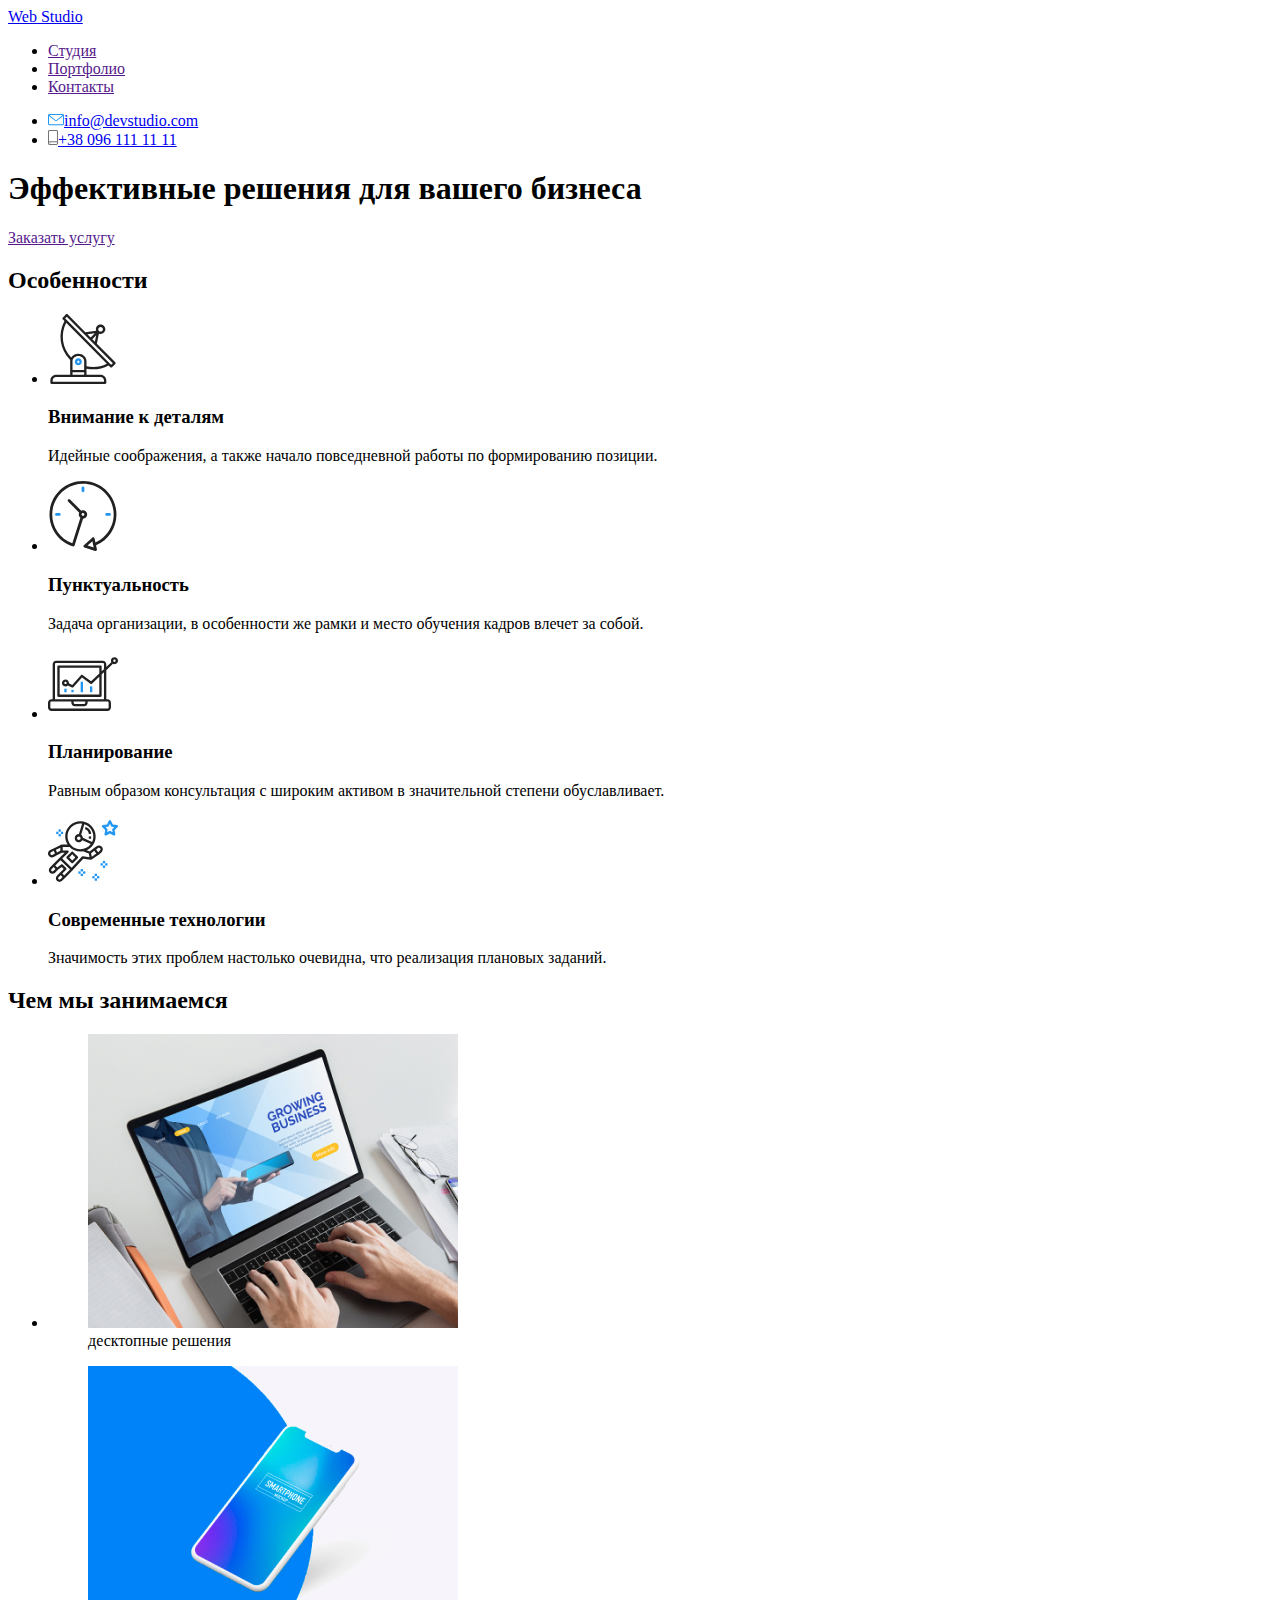
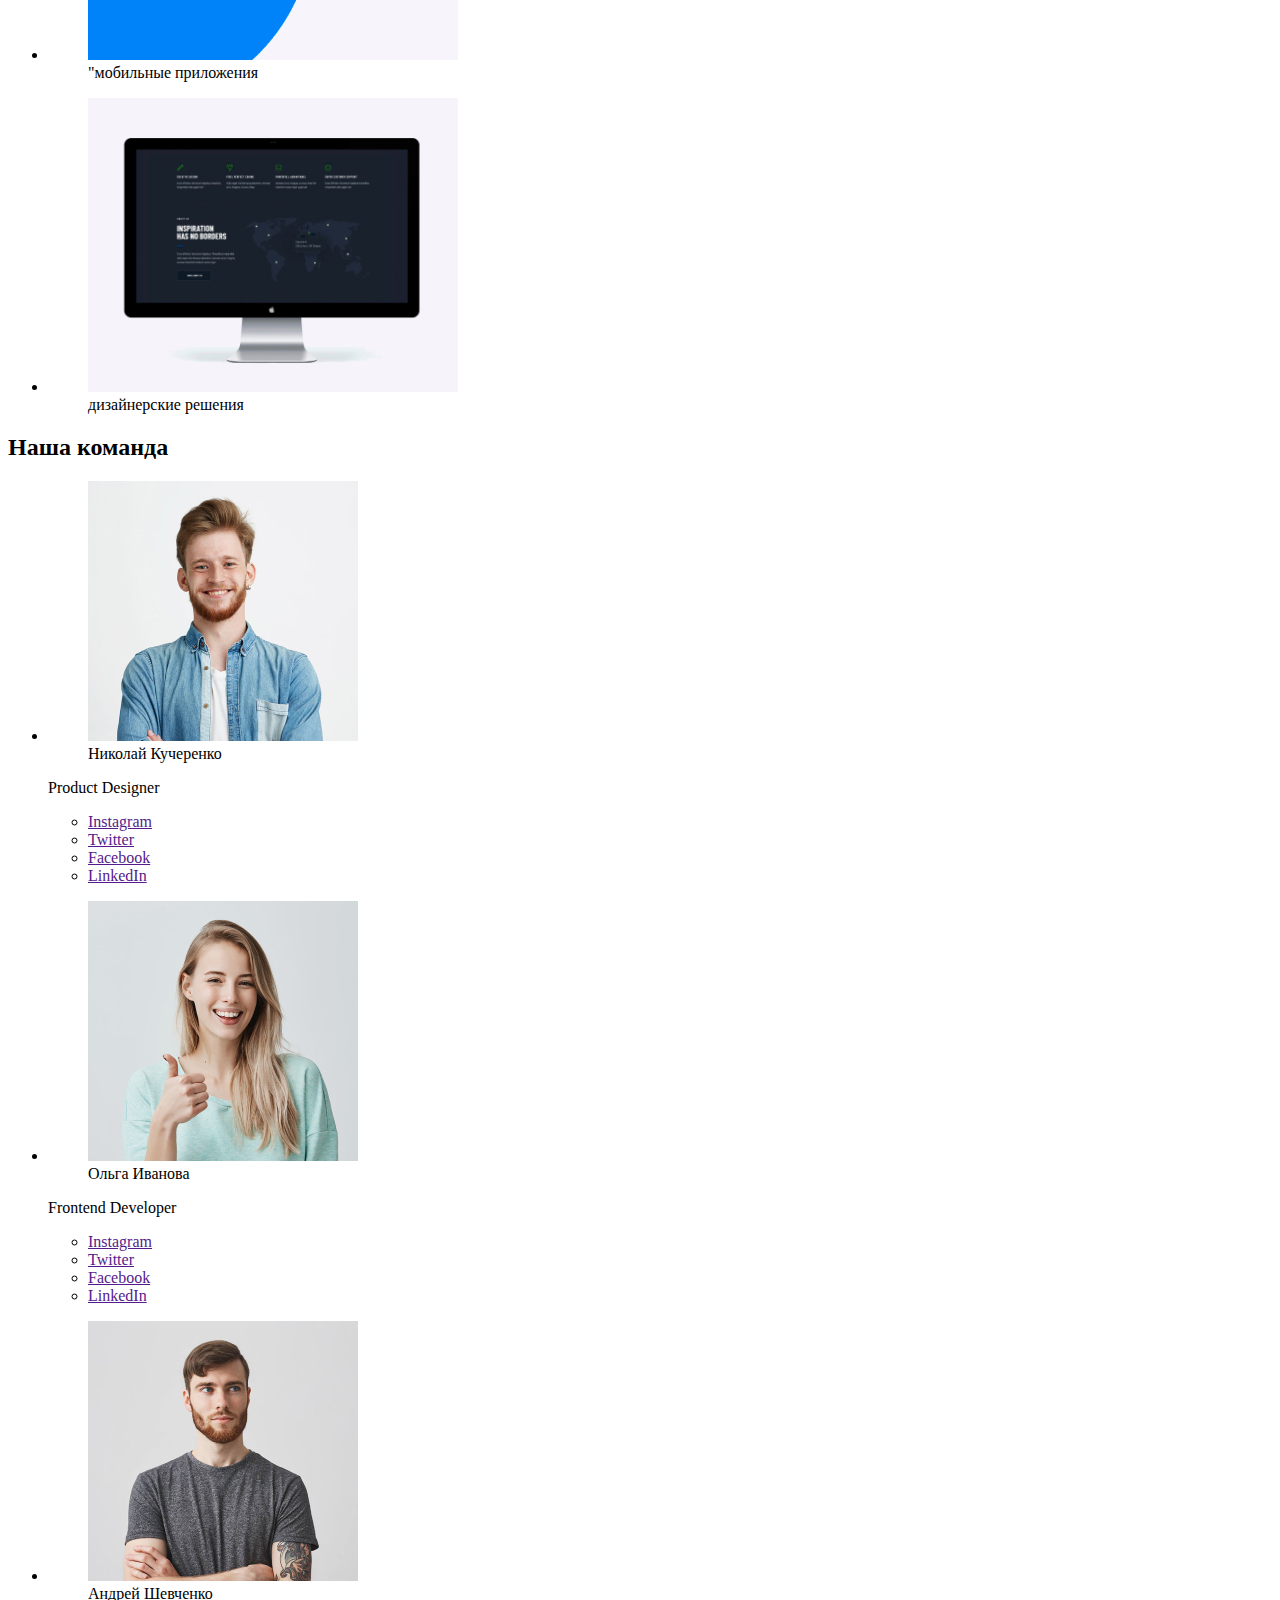
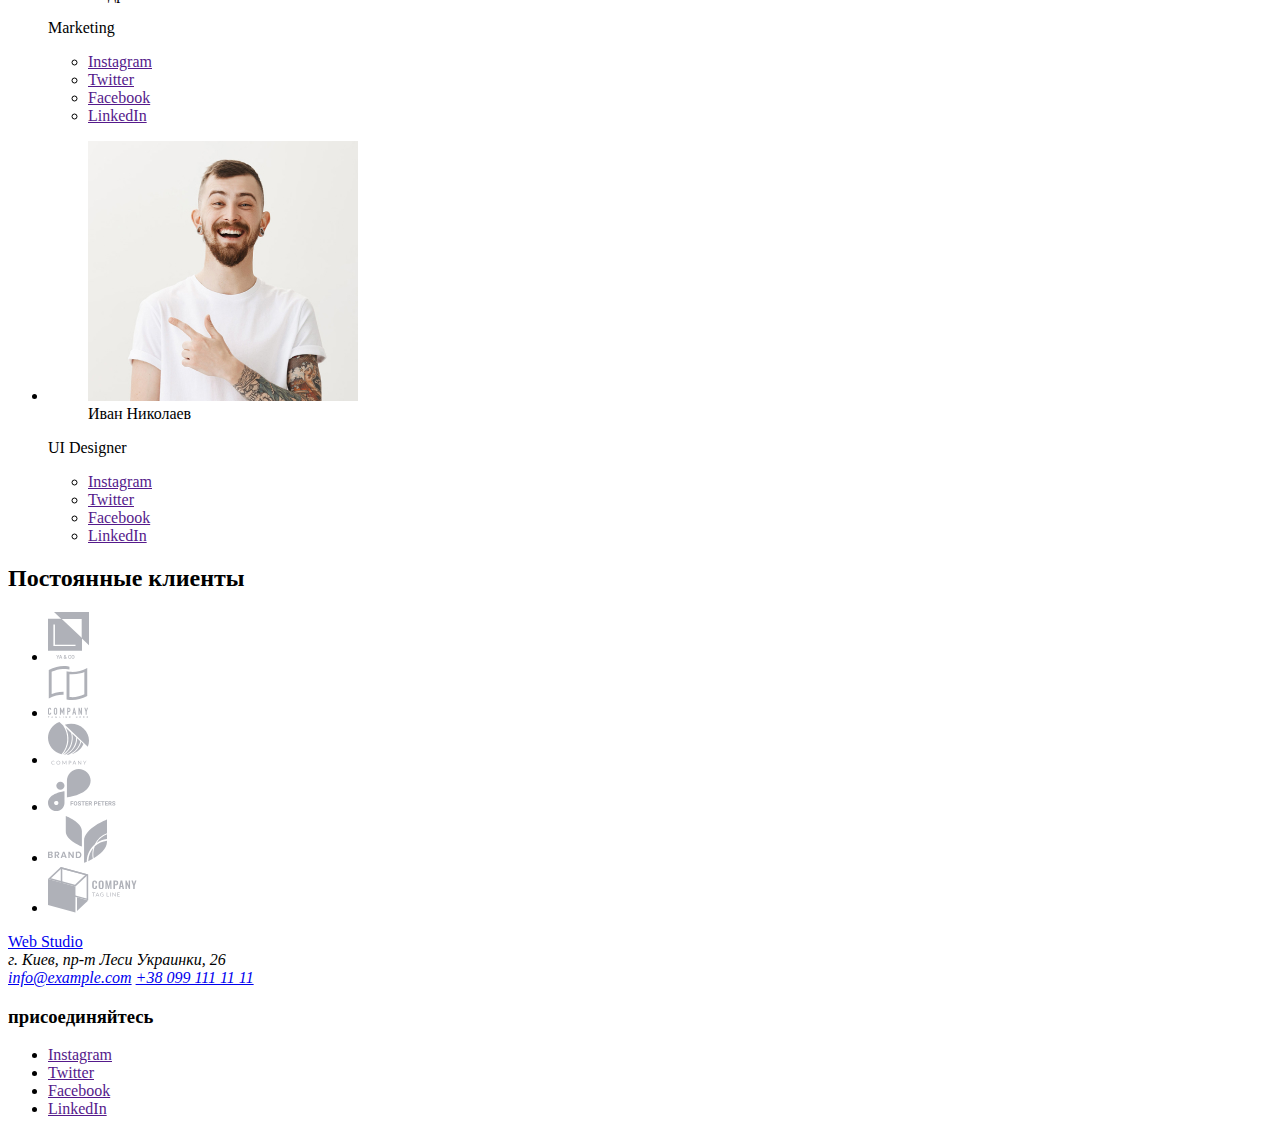
==== index.html @ bb1d9add "First try" ====
<!DOCTYPE html>
<html lang="ru">
<head>
    <meta charset="UTF-8">
    <meta name="viewport" content="width=device-width, initial-scale=1.0">
    <title>Web Studio</title>
</head>
<body>
    <!-- Хедер -->
    <header>
        <a href="/">
            Web Studio
        </a>

        <ul>
            <li><a href="">Студия</a></li>
            <li><a href="">Портфолио</a></li>
            <li><a href="">Контакты</a></li>
        </ul>

        <ul>
            <li><a href="info@devstudio.com">
                <img src="./images/envelope.svg" alt="email">info@devstudio.com</a>
            </li>
            <li><a href="tel:+380991111111">
                <img src="./images/smartphone.svg" alt="смартфон">+38 096 111 11 11</a>
            </li>
        </ul>
    </header>

    <!-- Герой -->
    <div>
        <section>
            <h1>Эффективные решения для вашего бизнеса</h1>
            <a href="">Заказать услугу</a>
        </section>
    </div>

    <!-- Особенности -->
    <section>
        <h2>Особенности</h2>
        <ul>
            <li>
                <img src="./images/antenna1.svg" alt="Спутниковая тарелка">
                <h3>Внимание к деталям</h3>
                <p>Идейные соображения, а также начало повседневной работы по формированию позиции.</p>
            </li>
            <li>
                <img src="./images/clock1.svg" alt="Часы">
                <h3>Пунктуальность</h3>
                <p>Задача организации, в особенности же рамки и место обучения кадров влечет за собой.</p>
            </li>
            <li>
                <img src="./images/diagram1.svg" alt="Диаграмма">
                <h3>Планирование</h3>
                <p>Равным образом консультация с широким активом в значительной степени обуславливает.</p>
            </li>
            <li>
                <img src="./images/astronaut1.svg" alt="Астронавт">
                <h3>Современные технологии</h3>
                <p>Значимость этих проблем настолько очевидна, что реализация плановых заданий.</p>
            </li>
        </ul>
    </section>

    <!-- Чем мы занимаемся -->
    <section>
        <h2>Чем мы занимаемся</h2>
        <ul>
            <li>
                <figure>
                    <a href="#">
                        <img src="./images/img2.jpg" alt="ноутбук" width="370" height="294">
                    </a>
                    <figcaption>десктопные решения</figcaption>
                </figure>
            </li>
            <li>
                <figure>
                    <a href="#">
                        <img src="./images/box.jpg" alt="мобильный телефон" width="370" height="294">
                    </a>
                    <figcaption>"мобильные приложения</figcaption>
                </figure>
            </li>
            <li>
                <figure>
                    <a href="#">
                        <img src="./images/img1.jpg" alt="монитор компьютера" width="370" height="294">
                    </a>
                    <figcaption>дизайнерские решения</figcaption>
                </figure>
            </li>
        </ul>
    </section>

    <!-- Наша команда -->
    <section>
        <h2>Наша команда</h2>
        <ul>
            <li>
                <figure>
                    <a href="#">
                        <img src="./images/photo1.jpg" alt="фото Николая Кучеренко" width="270" height="260">
                    </a>
                    <figcaption>Николай Кучеренко</figcaption>
                </figure>
                <p>Product Designer</p>
                    <ul>
                        <li><a href="" aria-label="Ссылка на Instagram">Instagram</a></li>
                        <li><a href="" aria-label="Ссылка на Twitter">Twitter</a></li>
                        <li><a href="" aria-label="Ссылка на Facebook">Facebook</a></li>
                        <li><a href="" aria-label="Ссылка на LinkedIn">LinkedIn</a></li>
                    </ul>
            </li>
            <li>
                <figure>
                    <a href="#">
                        <img src="./images/photo2.jpg" alt="фото Ольги Ивановой" width="270" height="260">
                    </a>
                    <figcaption>Ольга Иванова</figcaption>
                </figure>
                <p>Frontend Developer</p>
                    <ul>
                        <li><a href="" aria-label="Ссылка на Instagram">Instagram</a></li>
                        <li><a href="" aria-label="Ссылка на Twitter">Twitter</a></li>
                        <li><a href="" aria-label="Ссылка на Facebook">Facebook</a></li>
                        <li><a href="" aria-label="Ссылка на LinkedIn">LinkedIn</a></li>
                    </ul>
            </li>
            <li>
                <figure>
                    <a href="#">
                        <img src="./images/photo3.jpg" alt="фото Андрея Шевченко" width="270" height="260">
                    </a>
                    <figcaption>Андрей Шевченко</figcaption>
                </figure>
                <p>Marketing</p>
                    <ul>
                        <li><a href="" aria-label="Ссылка на Instagram">Instagram</a></li>
                        <li><a href="" aria-label="Ссылка на Twitter">Twitter</a></li>
                        <li><a href="" aria-label="Ссылка на Facebook">Facebook</a></li>
                        <li><a href="" aria-label="Ссылка на LinkedIn">LinkedIn</a></li>
                    </ul>
            </li>
            <li>
                <figure>
                    <a href="#">
                        <img src="./images/photo4.jpg" alt="фото Ивана Николаева" width="270" height="260">
                    </a>
                    <figcaption>Иван Николаев</figcaption>
                </figure>
                <p>UI Designer</p>
                    <ul>
                        <li><a href="" aria-label="Ссылка на Instagram">Instagram</a></li>
                        <li><a href="" aria-label="Ссылка на Twitter">Twitter</a></li>
                        <li><a href="" aria-label="Ссылка на Facebook">Facebook</a></li>
                        <li><a href="" aria-label="Ссылка на LinkedIn">LinkedIn</a></li>
                    </ul>
            </li>
        </ul>
    </section>

    <!-- Постоянные клиенты -->
    <section>
        <h2>Постоянные клиенты</h2>
        <ul>
            <li>
                <a href="#">
                    <img src="./images/logo1.svg" alt="логотип помпании #">
                </a>
            </li>
            <li>
                <a href="#">
                    <img src="./images/logo2.svg" alt="логотип помпании #">
                </a>
            </li>
            <li>
                <a href="#">
                    <img src="./images/logo3.svg" alt="логотип помпании #">
                </a>
            </li>
            <li>
                <a href="#">
                    <img src="./images/logo4.svg" alt="логотип помпании #">
                </a>
            </li>
            <li>
                <a href="#">
                    <img src="./images/logo5.svg" alt="логотип помпании #">
                </a>
            </li>
            <li>
                <a href="#">
                    <img src="./images/logo6.svg" alt="логотип помпании #">
                </a>
            </li>
        </ul>
    </section>

<!-- футер -->
    <footer>
        <a href="/">
            Web Studio
        </a>

        <address>
            г. Киев, пр-т Леси Украинки, 26
        </address>

        <address>
            <a href="info@example.com">info@example.com</a>
            <a href="tel:+380991111111">+38 099 111 11 11</a>
        </address>

        <h3>присоединяйтесь</h3>

        <ul>
            <li><a href="" aria-label="Ссылка на Instagram">Instagram</a></li>
            <li><a href="" aria-label="Ссылка на Twitter">Twitter</a></li>
            <li><a href="" aria-label="Ссылка на Facebook">Facebook</a></li>
            <li><a href="" aria-label="Ссылка на LinkedIn">LinkedIn</a></li>
        </ul>

    </footer>
    
</body>
</html>
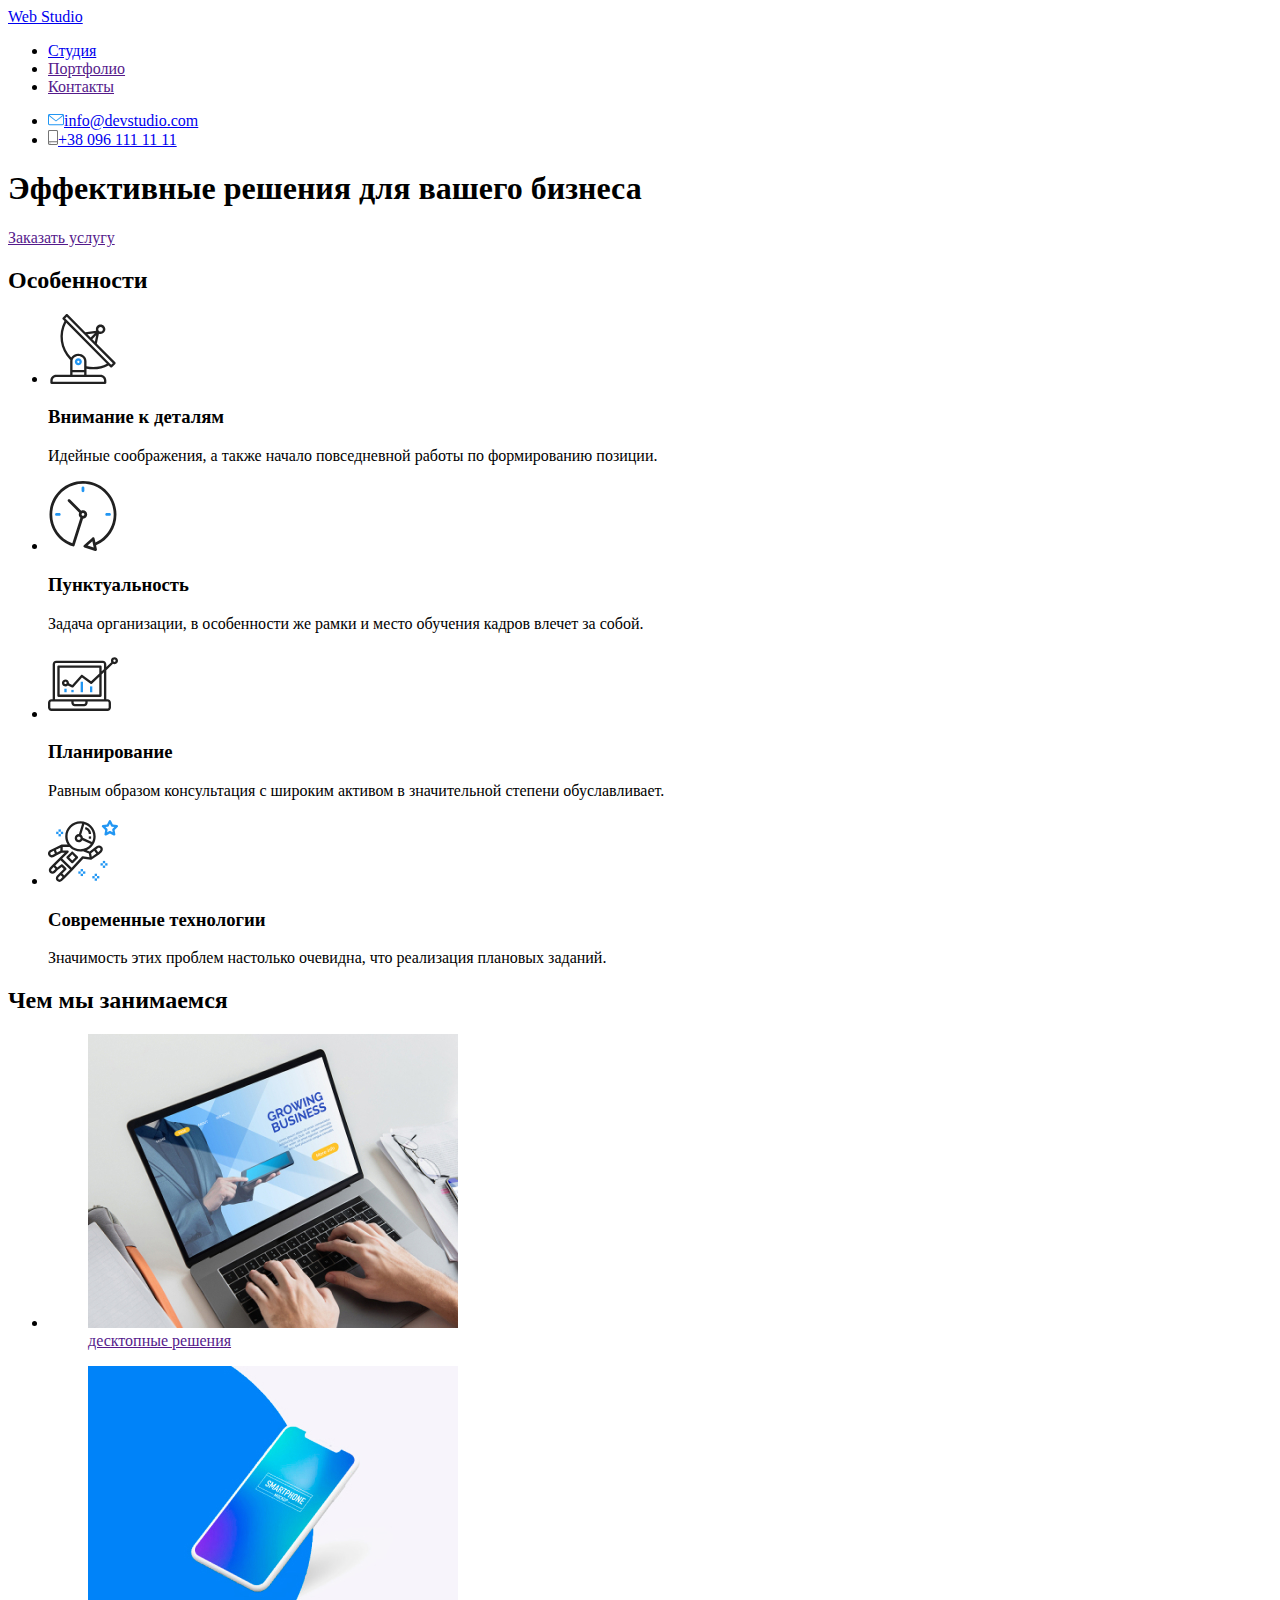
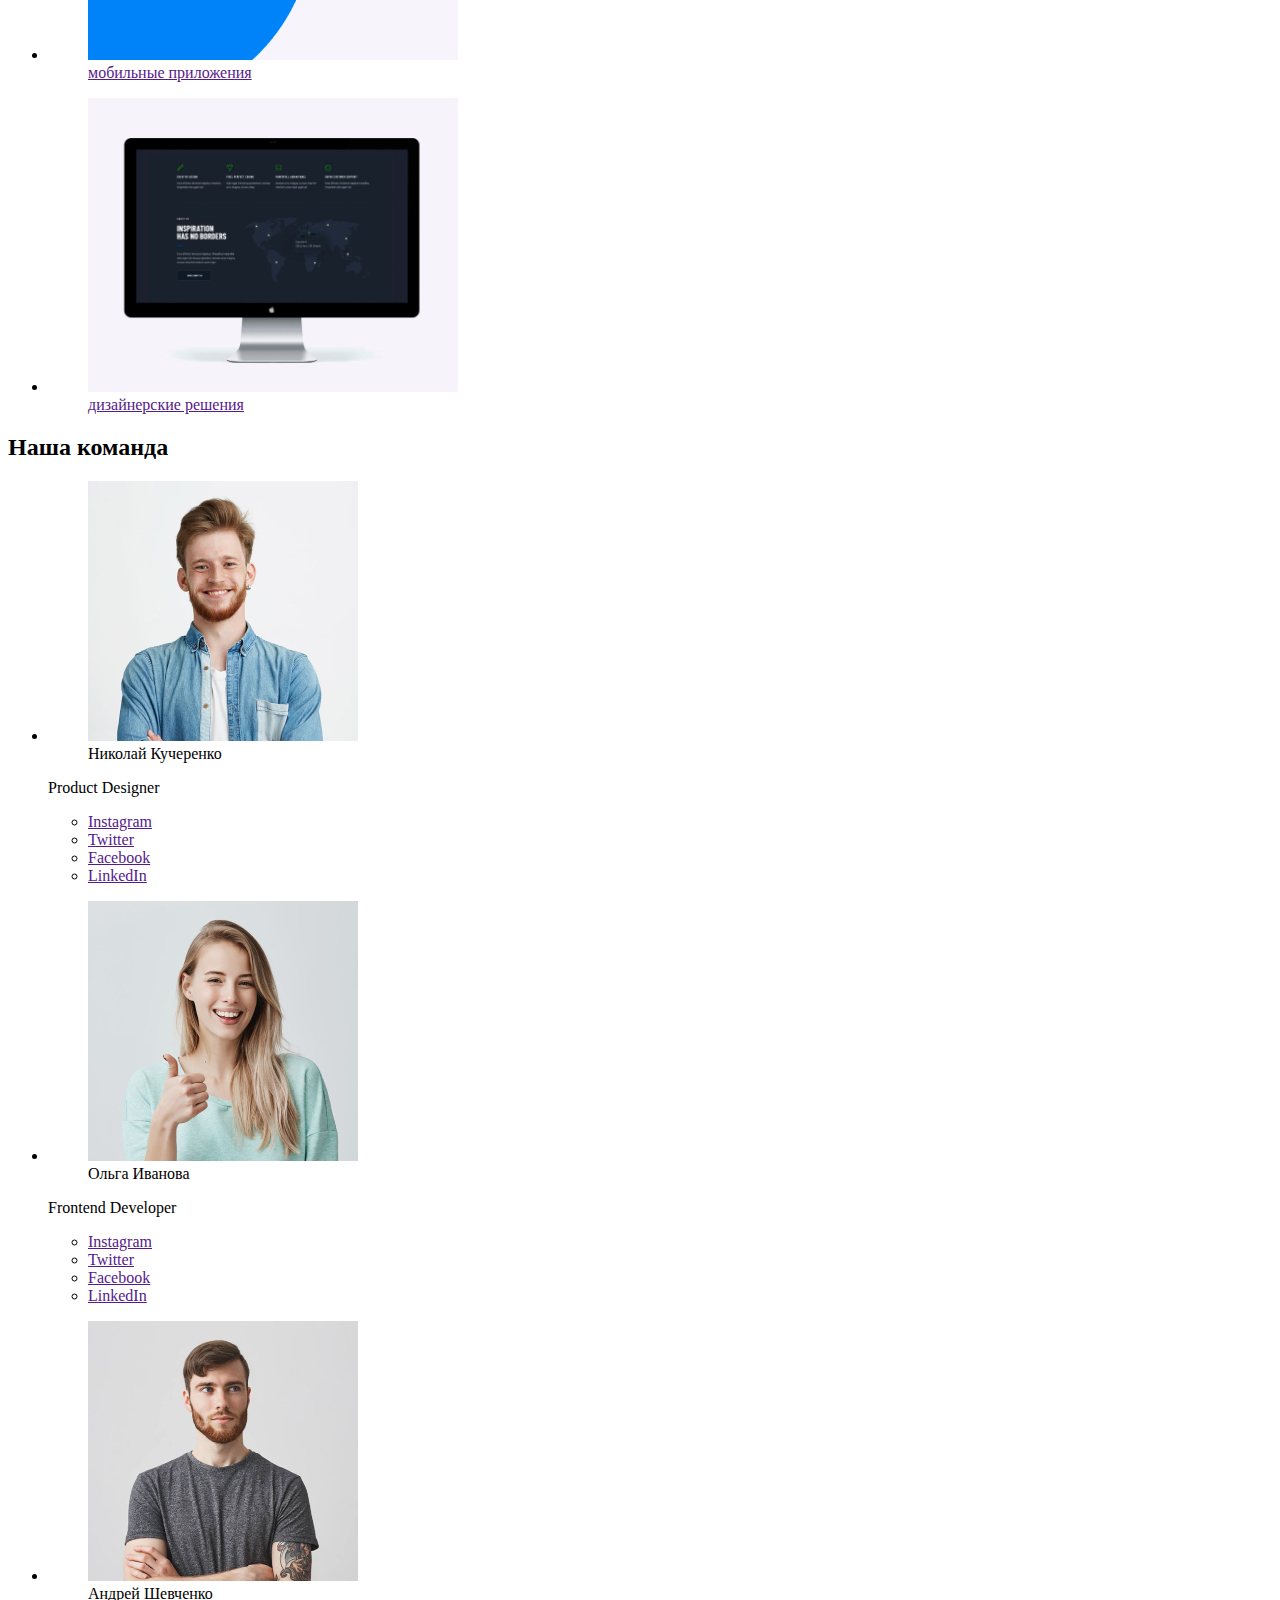
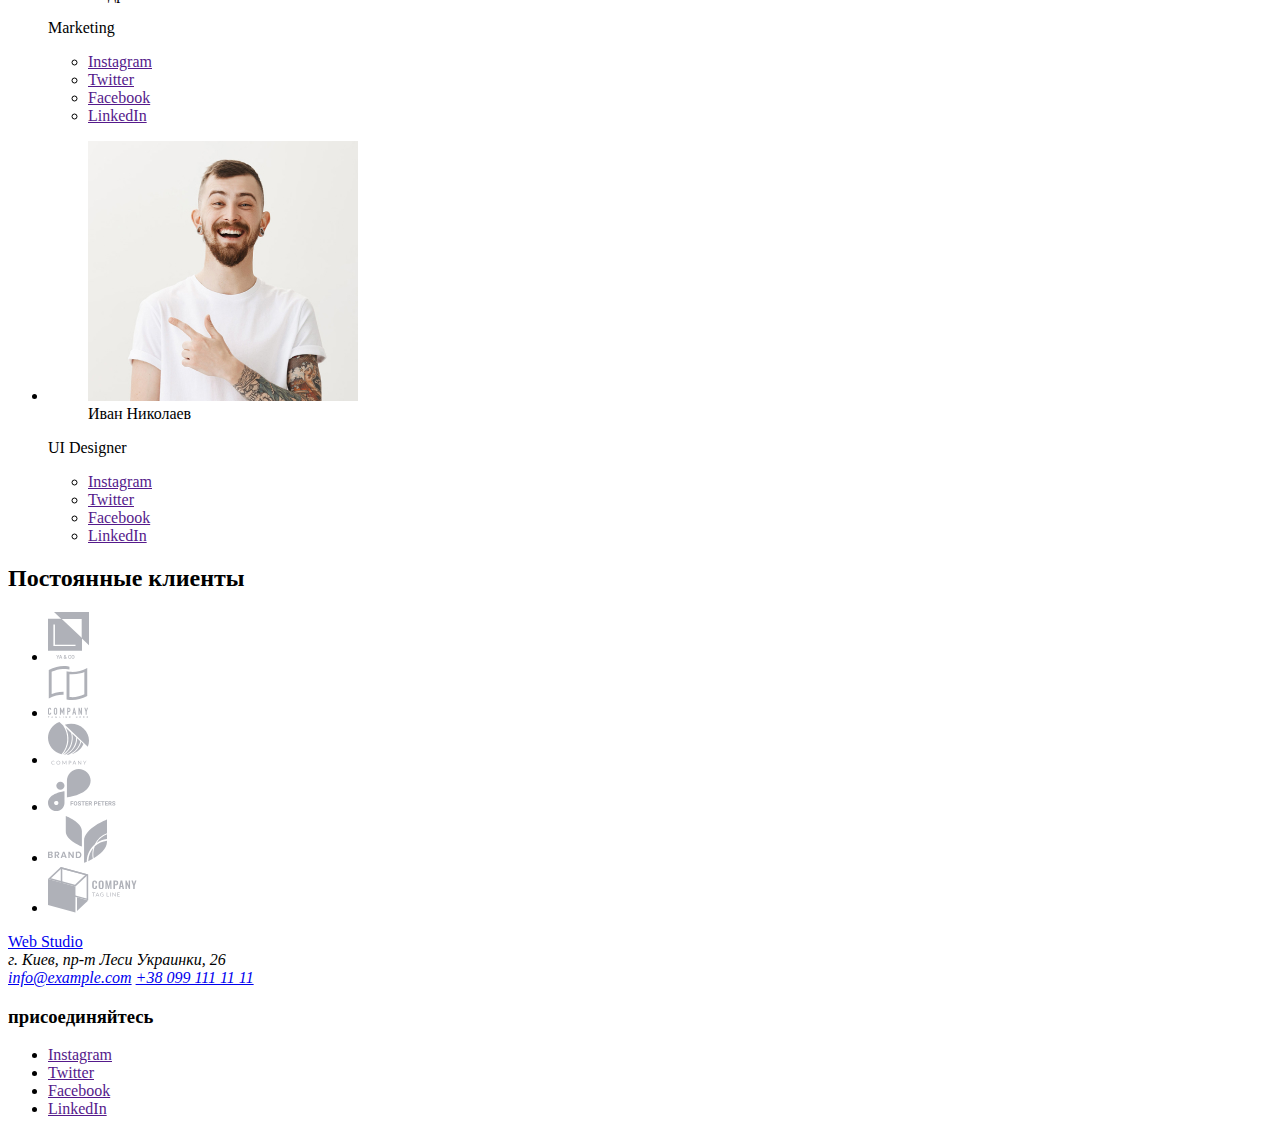
==== commit d6c2a137: "добавил ссылк в секцию "чем мы занимаемя"" ====
--- a/index.html
+++ b/index.html
@@ -13,7 +13,7 @@
         </a>
 
         <ul>
-            <li><a href="">Студия</a></li>
+            <li><a href="./index.html">Студия</a></li>
             <li><a href="">Портфолио</a></li>
             <li><a href="">Контакты</a></li>
         </ul>
@@ -72,7 +72,7 @@
                     <a href="#">
                         <img src="./images/img2.jpg" alt="ноутбук" width="370" height="294">
                     </a>
-                    <figcaption>десктопные решения</figcaption>
+                    <figcaption><a href="">десктопные решения</a></figcaption>
                 </figure>
             </li>
             <li>
@@ -80,7 +80,7 @@
                     <a href="#">
                         <img src="./images/box.jpg" alt="мобильный телефон" width="370" height="294">
                     </a>
-                    <figcaption>"мобильные приложения</figcaption>
+                    <figcaption><a href="">мобильные приложения</a></figcaption>
                 </figure>
             </li>
             <li>
@@ -88,7 +88,7 @@
                     <a href="#">
                         <img src="./images/img1.jpg" alt="монитор компьютера" width="370" height="294">
                     </a>
-                    <figcaption>дизайнерские решения</figcaption>
+                    <figcaption><a href="">дизайнерские решения</a></figcaption>
                 </figure>
             </li>
         </ul>
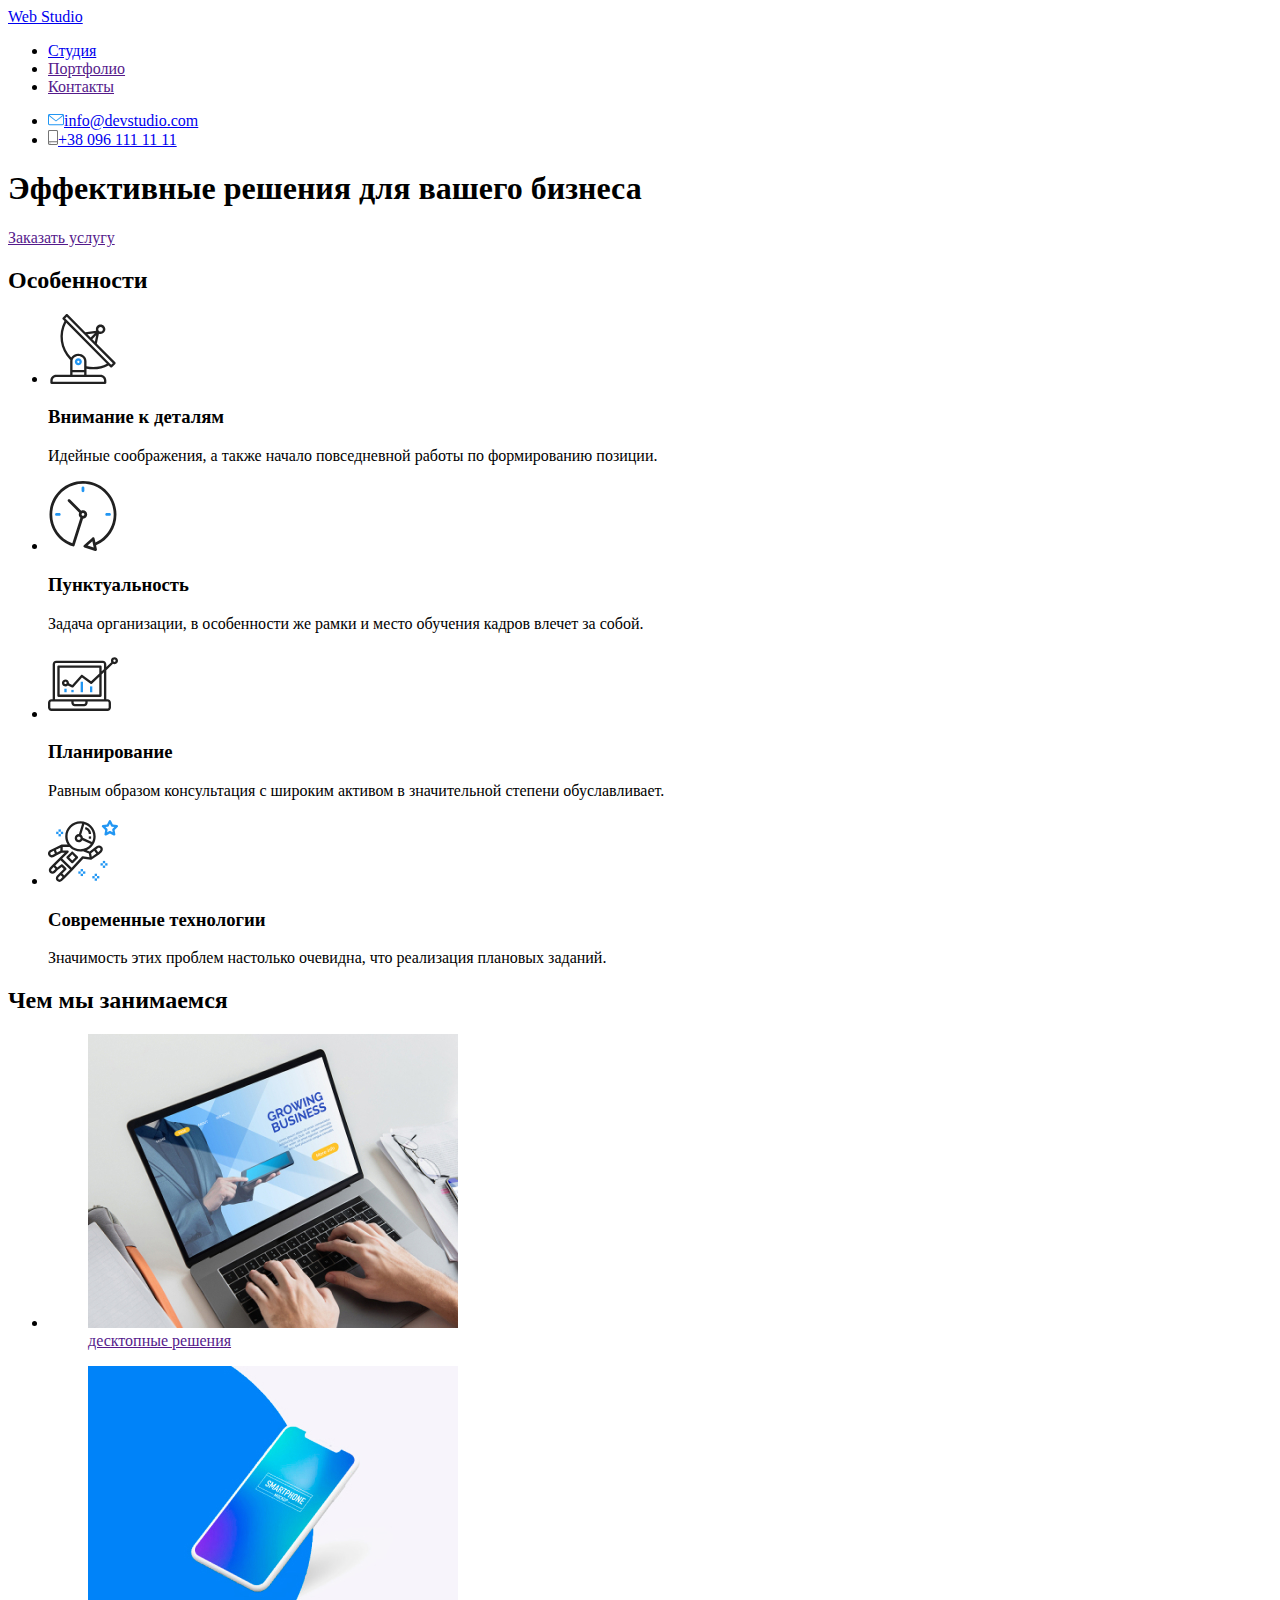
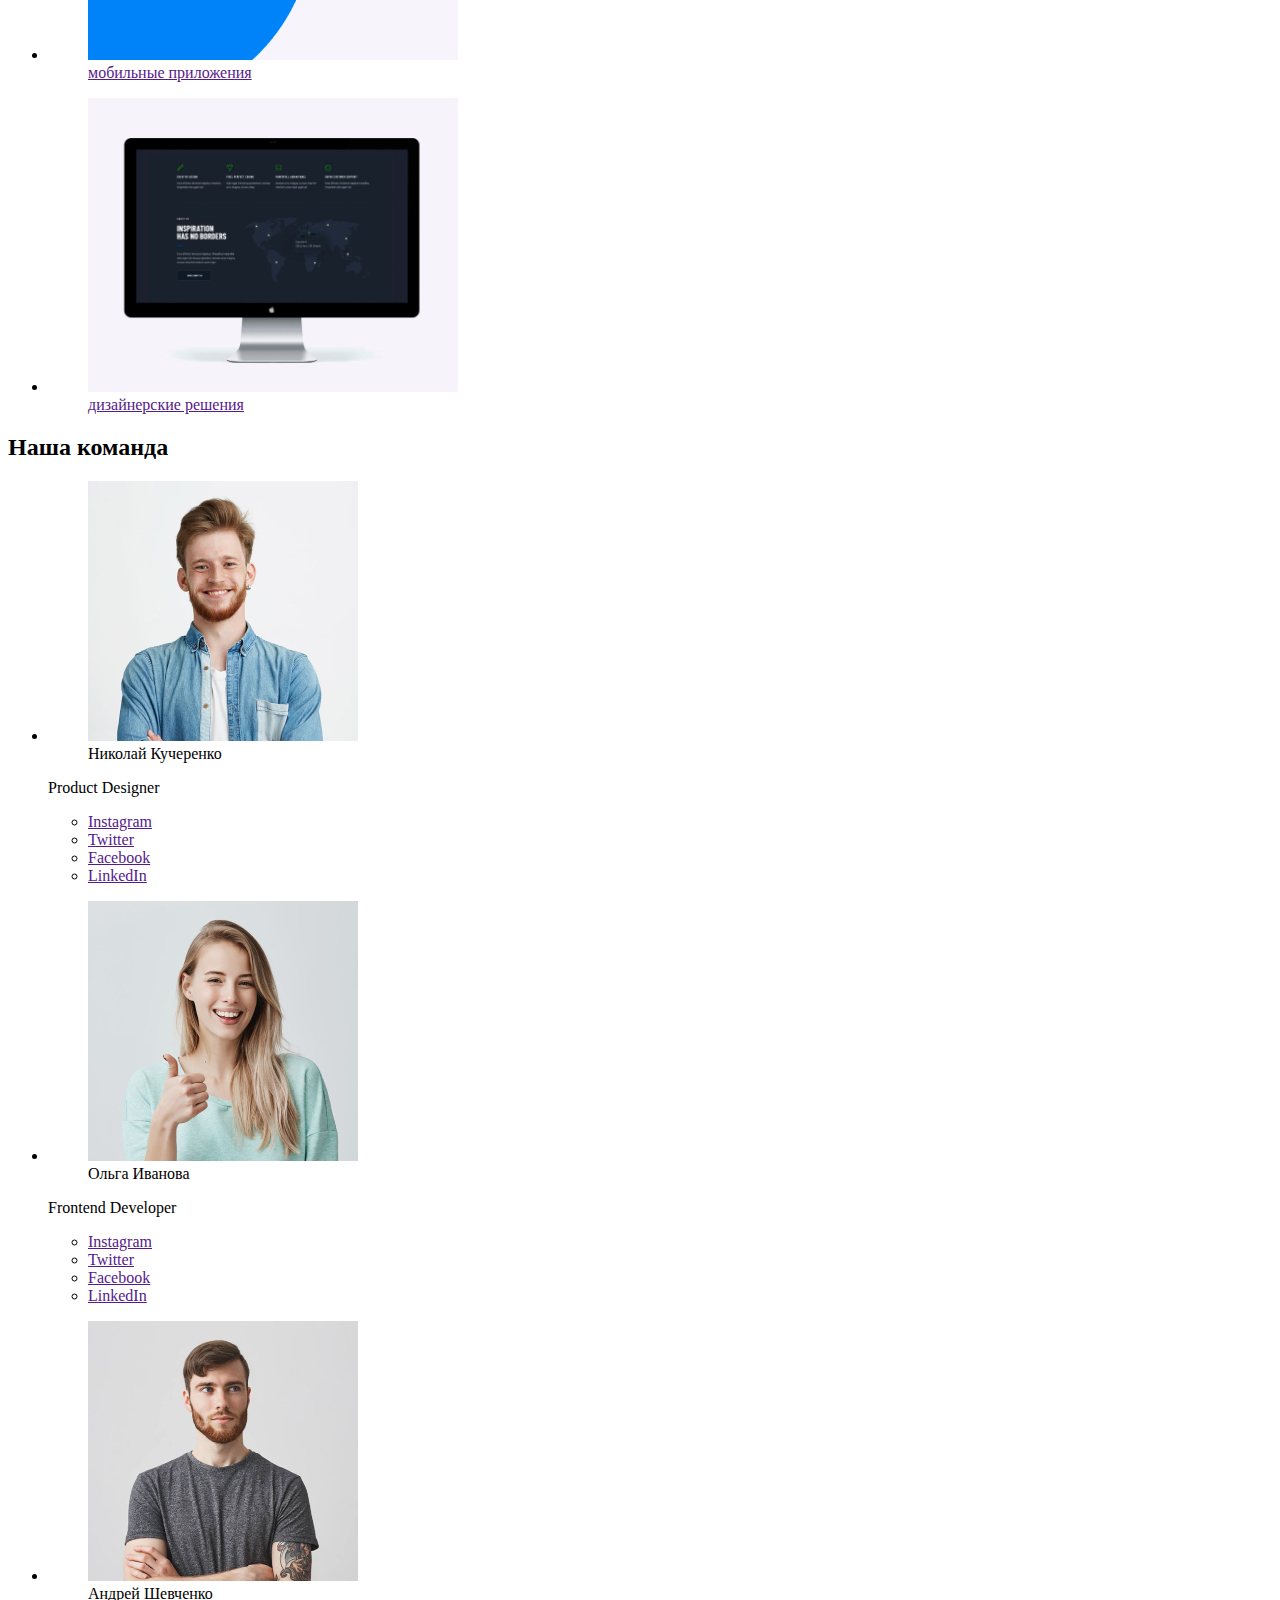
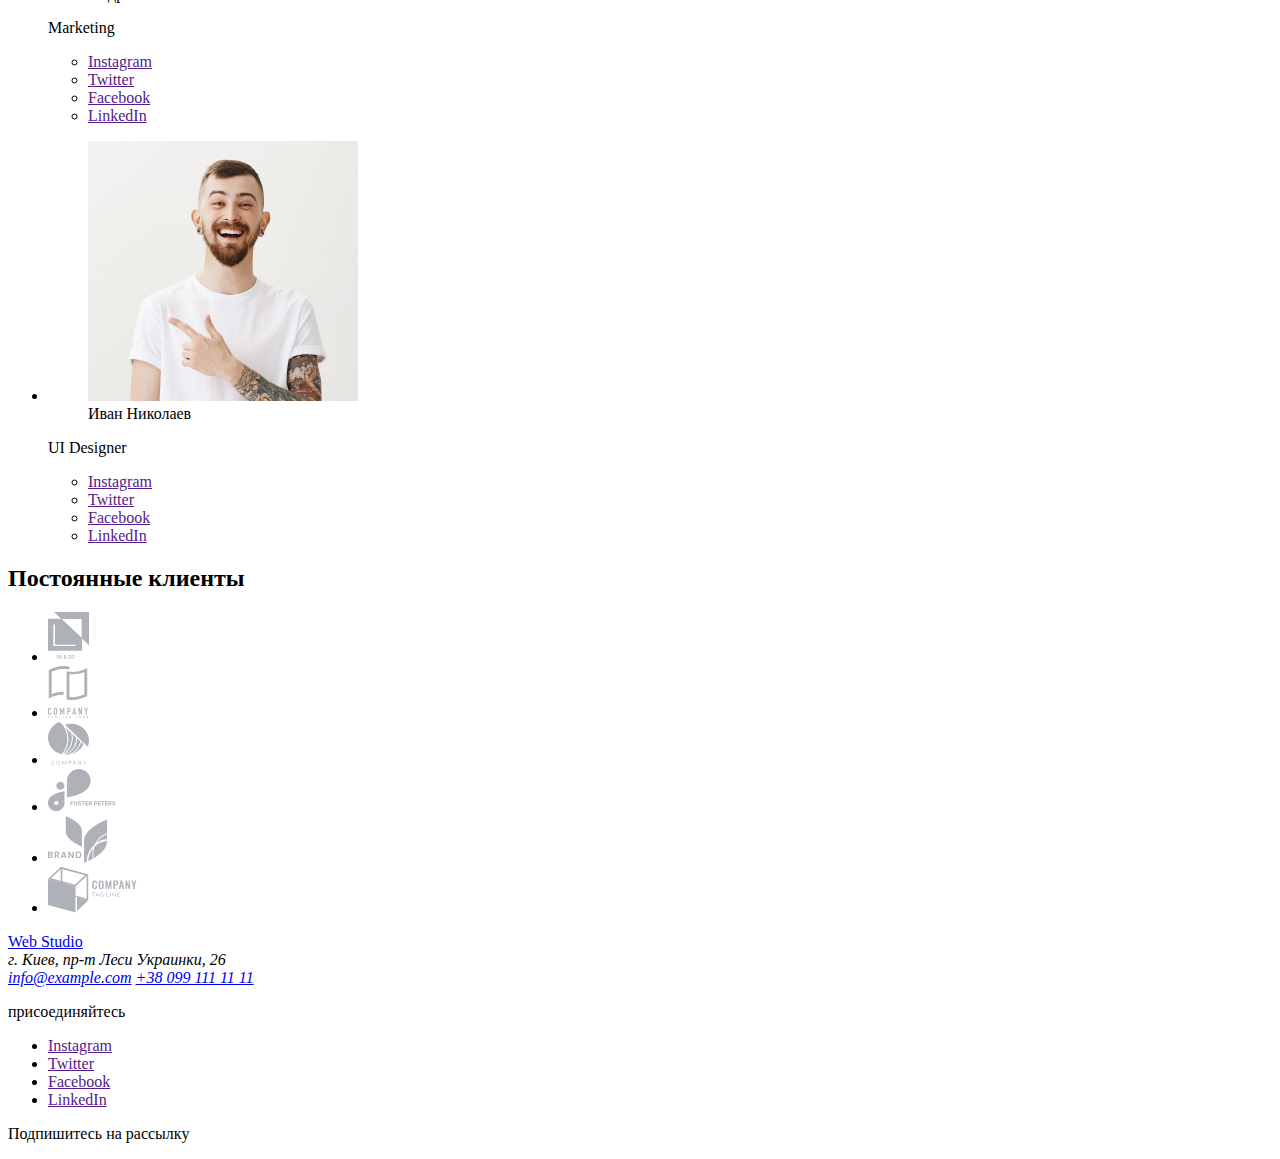
==== commit 1391ad8e: "переделал футер" ====
--- a/index.html
+++ b/index.html
@@ -100,10 +100,8 @@
         <ul>
             <li>
                 <figure>
-                    <a href="#">
                         <img src="./images/photo1.jpg" alt="фото Николая Кучеренко" width="270" height="260">
-                    </a>
-                    <figcaption>Николай Кучеренко</figcaption>
+                        <figcaption>Николай Кучеренко</figcaption>
                 </figure>
                 <p>Product Designer</p>
                     <ul>
@@ -115,10 +113,8 @@
             </li>
             <li>
                 <figure>
-                    <a href="#">
                         <img src="./images/photo2.jpg" alt="фото Ольги Ивановой" width="270" height="260">
-                    </a>
-                    <figcaption>Ольга Иванова</figcaption>
+                        <figcaption>Ольга Иванова</figcaption>
                 </figure>
                 <p>Frontend Developer</p>
                     <ul>
@@ -130,10 +126,8 @@
             </li>
             <li>
                 <figure>
-                    <a href="#">
                         <img src="./images/photo3.jpg" alt="фото Андрея Шевченко" width="270" height="260">
-                    </a>
-                    <figcaption>Андрей Шевченко</figcaption>
+                        <figcaption>Андрей Шевченко</figcaption>
                 </figure>
                 <p>Marketing</p>
                     <ul>
@@ -145,10 +139,8 @@
             </li>
             <li>
                 <figure>
-                    <a href="#">
                         <img src="./images/photo4.jpg" alt="фото Ивана Николаева" width="270" height="260">
-                    </a>
-                    <figcaption>Иван Николаев</figcaption>
+                        <figcaption>Иван Николаев</figcaption>
                 </figure>
                 <p>UI Designer</p>
                     <ul>
@@ -204,23 +196,31 @@
             Web Studio
         </a>
 
-        <address>
-            г. Киев, пр-т Леси Украинки, 26
-        </address>
-
-        <address>
-            <a href="info@example.com">info@example.com</a>
-            <a href="tel:+380991111111">+38 099 111 11 11</a>
-        </address>
-
-        <h3>присоединяйтесь</h3>
-
-        <ul>
-            <li><a href="" aria-label="Ссылка на Instagram">Instagram</a></li>
-            <li><a href="" aria-label="Ссылка на Twitter">Twitter</a></li>
-            <li><a href="" aria-label="Ссылка на Facebook">Facebook</a></li>
-            <li><a href="" aria-label="Ссылка на LinkedIn">LinkedIn</a></li>
-        </ul>
+        <div>
+            <address>
+                г. Киев, пр-т Леси Украинки, 26
+            </address>
+    
+            <address>
+                <a href="info@example.com">info@example.com</a>
+                <a href="tel:+380991111111">+38 099 111 11 11</a>
+            </address>
+        </div>
+
+        <div>
+            <p>присоединяйтесь</p>
+
+            <ul>
+                <li><a href="" aria-label="Ссылка на Instagram">Instagram</a></li>
+                <li><a href="" aria-label="Ссылка на Twitter">Twitter</a></li>
+                <li><a href="" aria-label="Ссылка на Facebook">Facebook</a></li>
+                <li><a href="" aria-label="Ссылка на LinkedIn">LinkedIn</a></li>
+            </ul>
+        </div>
+
+        <div>
+            <p>Подпишитесь на рассылку</p>
+        </div>
 
     </footer>
     
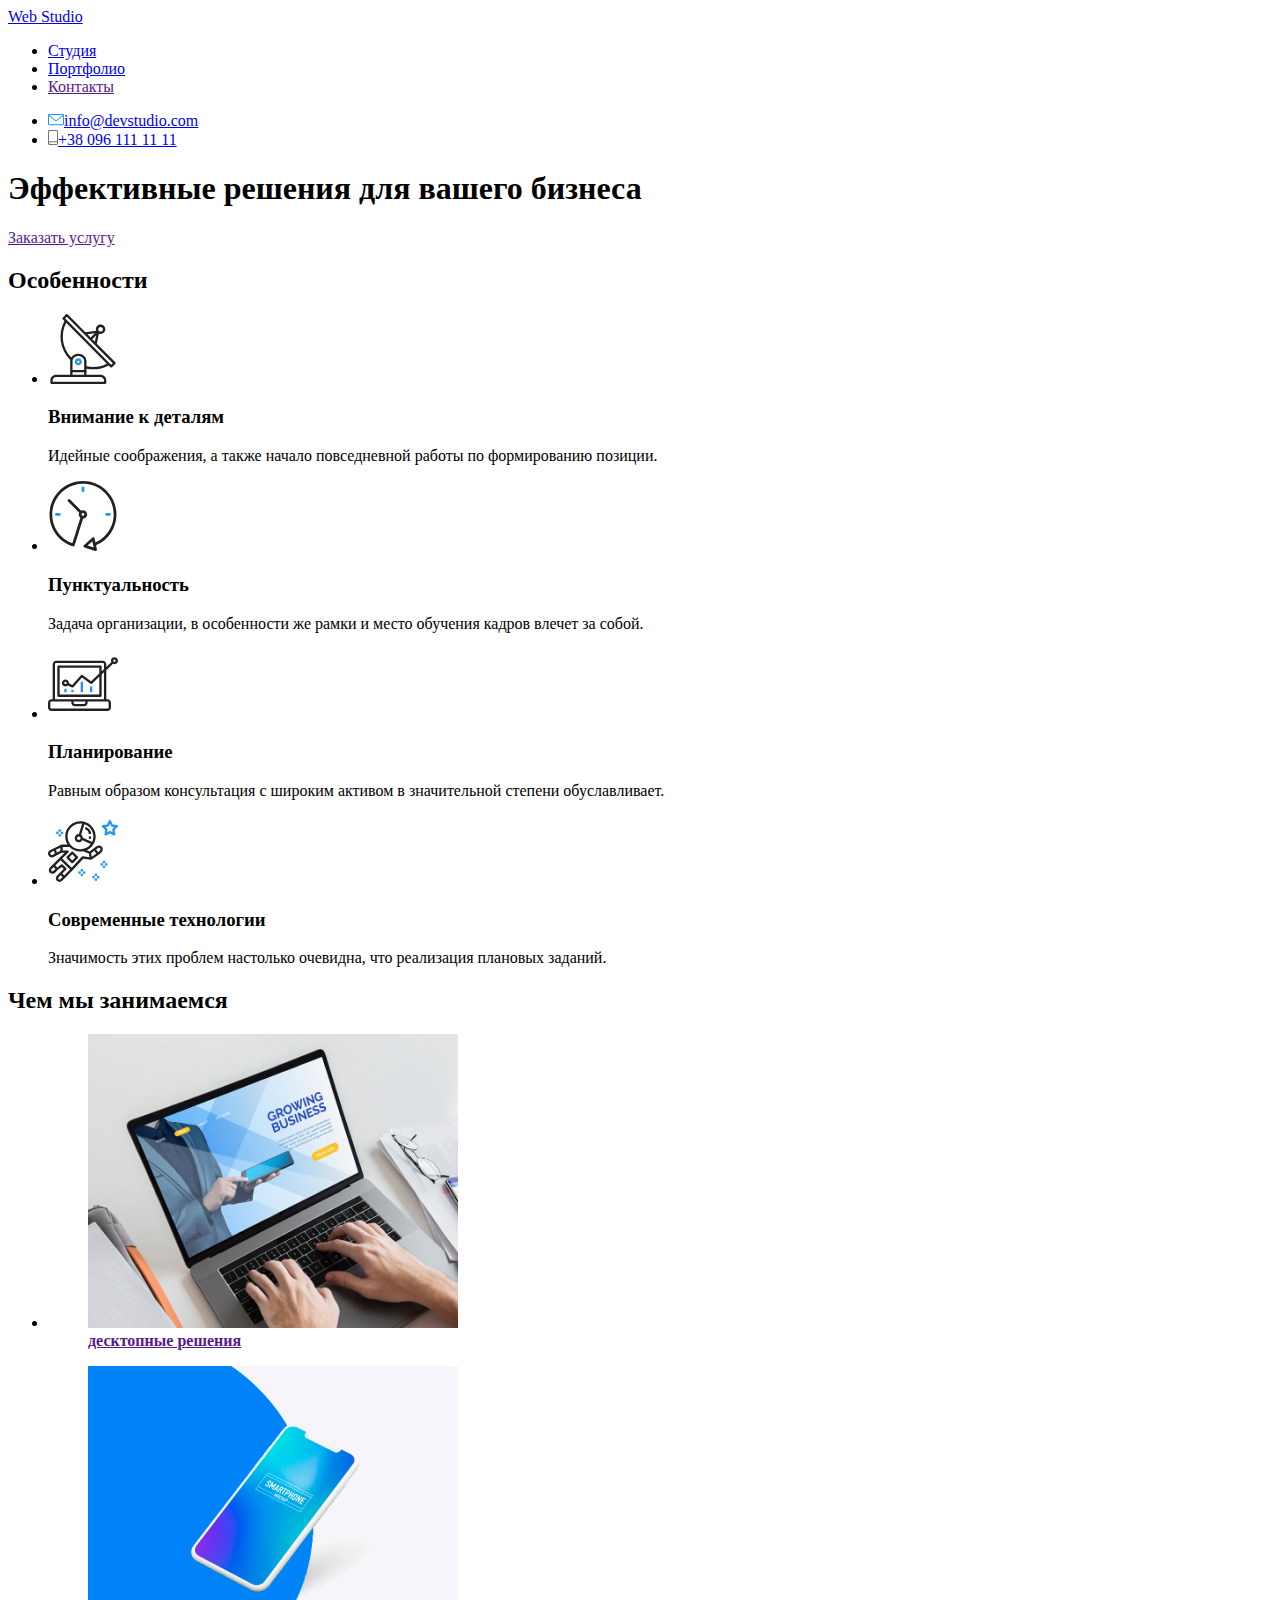
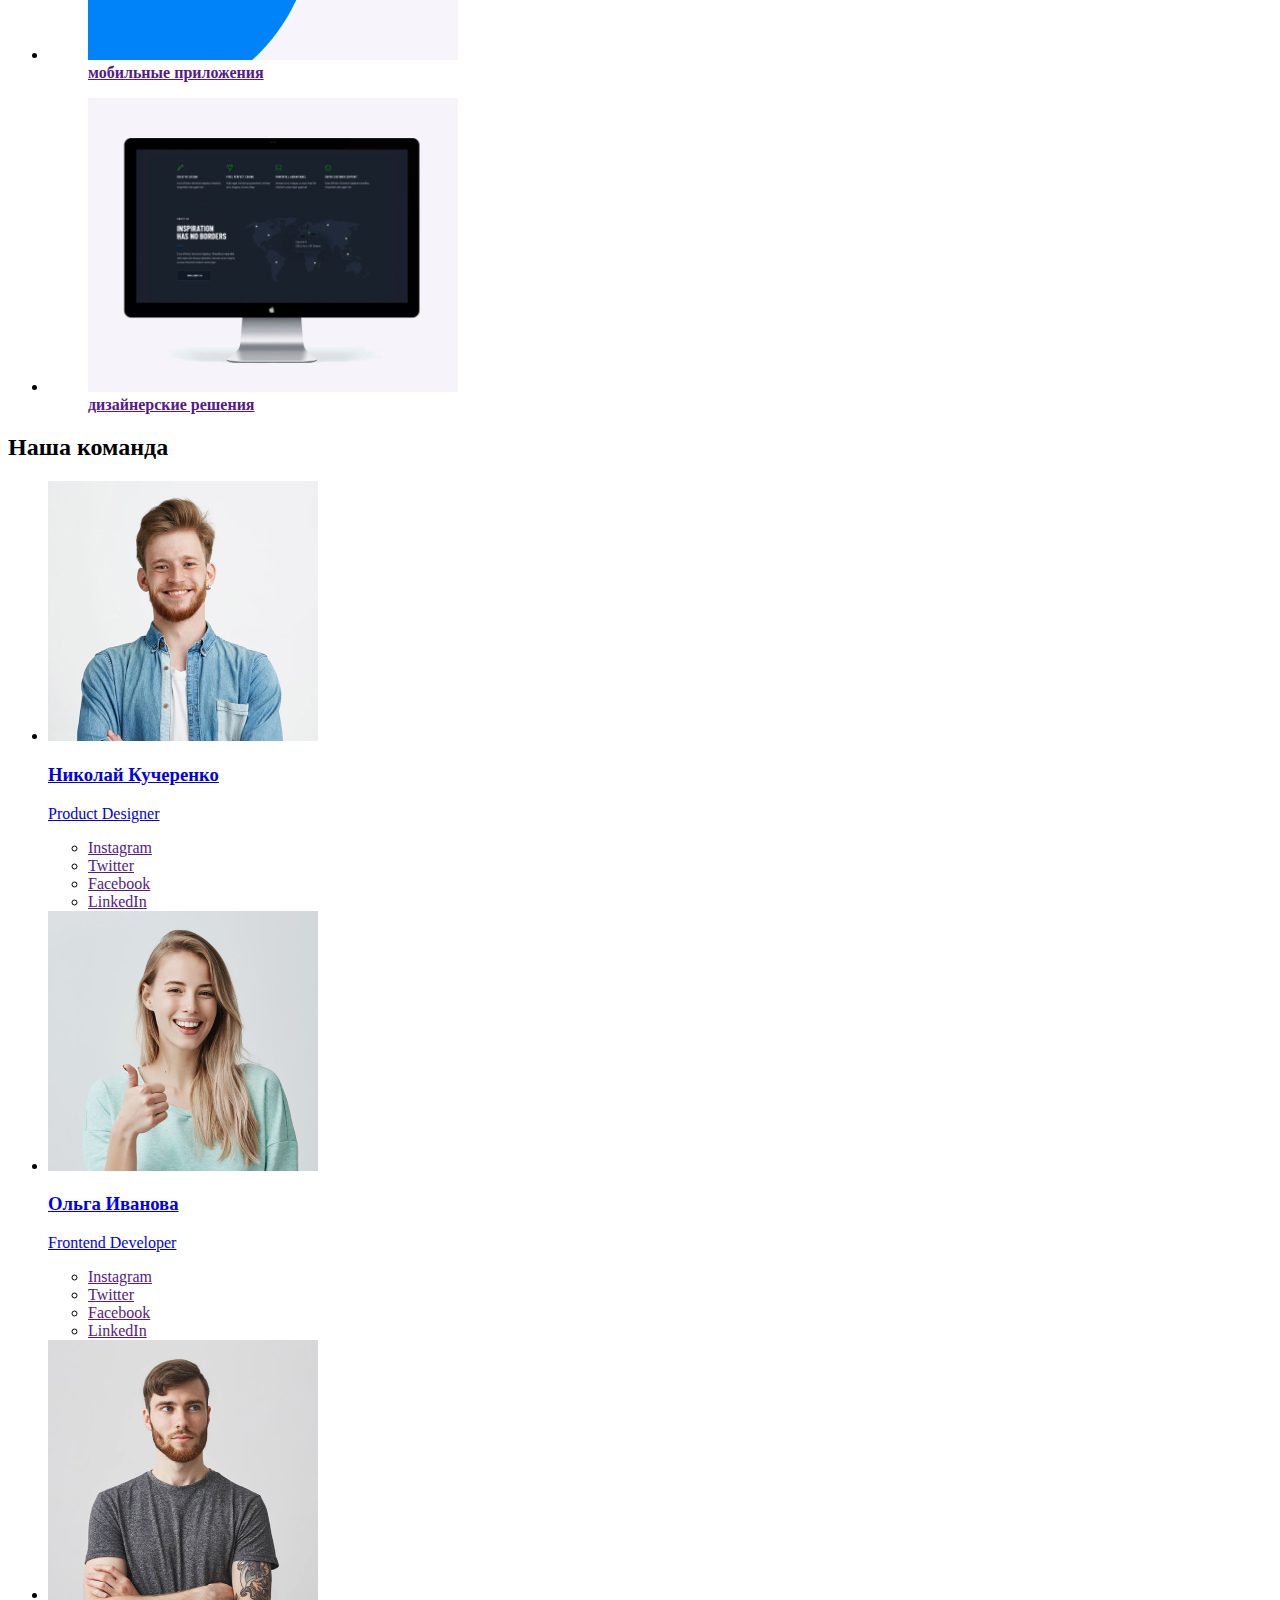
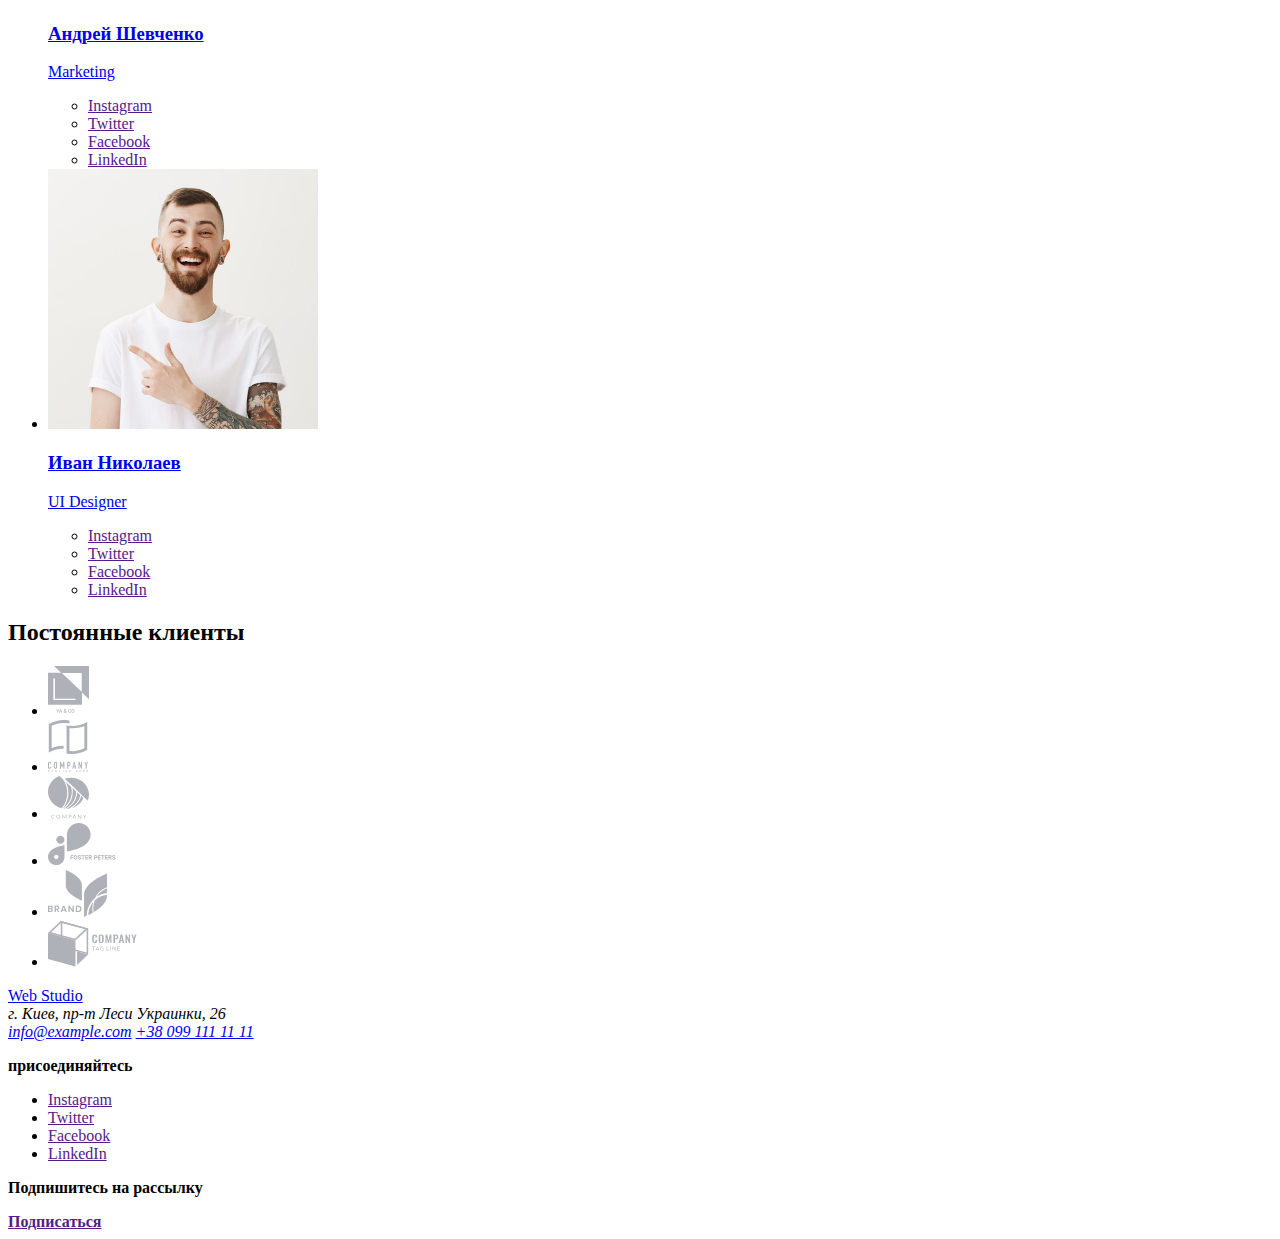
==== commit 52cd2198: "html составление" ====
--- a/index.html
+++ b/index.html
@@ -4,159 +4,165 @@
     <meta charset="UTF-8">
     <meta name="viewport" content="width=device-width, initial-scale=1.0">
     <title>Web Studio</title>
+    <link rel="stylesheet" href="./css/styles.css">
 </head>
 <body>
+
     <!-- Хедер -->
     <header>
-        <a href="/">
-            Web Studio
-        </a>
-
-        <ul>
-            <li><a href="./index.html">Студия</a></li>
-            <li><a href="">Портфолио</a></li>
-            <li><a href="">Контакты</a></li>
-        </ul>
-
-        <ul>
-            <li><a href="info@devstudio.com">
-                <img src="./images/envelope.svg" alt="email">info@devstudio.com</a>
-            </li>
-            <li><a href="tel:+380991111111">
-                <img src="./images/smartphone.svg" alt="смартфон">+38 096 111 11 11</a>
-            </li>
-        </ul>
+        <nav>
+            <a href="./index.html" class="logo">
+                <span class="logo-accent">Web</span> Studio
+            </a>
+    
+            <ul class="site-nav list">
+                <li><a href="./index.html" class="link">Студия</a></li>
+                <li><a href="./portfolio.html" class="link">Портфолио</a></li>
+                <li><a href="" class="link">Контакты</a></li>
+            </ul>
+    
+            <ul class="header-contacts list">
+                <li><a href="info@devstudio.com">
+                    <img src="./images/envelope.svg" alt="email">info@devstudio.com</a>
+                </li>
+                <li><a href="tel:+380991111111">
+                    <img src="./images/smartphone.svg" alt="смартфон">+38 096 111 11 11</a>
+                </li>
+            </ul>
+        </nav>
     </header>
 
+    <main>
+        
     <!-- Герой -->
     <div>
-        <section>
-            <h1>Эффективные решения для вашего бизнеса</h1>
-            <a href="">Заказать услугу</a>
+        <section class="hero">
+            <h1 class="hero-title">Эффективные решения для вашего бизнеса</h1>
+            <a href="" class="button">Заказать услугу</a>
         </section>
     </div>
 
     <!-- Особенности -->
-    <section>
-        <h2>Особенности</h2>
-        <ul>
-            <li>
-                <img src="./images/antenna1.svg" alt="Спутниковая тарелка">
-                <h3>Внимание к деталям</h3>
-                <p>Идейные соображения, а также начало повседневной работы по формированию позиции.</p>
-            </li>
-            <li>
-                <img src="./images/clock1.svg" alt="Часы">
-                <h3>Пунктуальность</h3>
-                <p>Задача организации, в особенности же рамки и место обучения кадров влечет за собой.</p>
-            </li>
-            <li>
-                <img src="./images/diagram1.svg" alt="Диаграмма">
-                <h3>Планирование</h3>
-                <p>Равным образом консультация с широким активом в значительной степени обуславливает.</p>
-            </li>
-            <li>
-                <img src="./images/astronaut1.svg" alt="Астронавт">
-                <h3>Современные технологии</h3>
-                <p>Значимость этих проблем настолько очевидна, что реализация плановых заданий.</p>
+    <section class="features">
+        <h2 class="features-title">Особенности</h2>
+        <ul class="features-items list">
+            <li>
+                <img src="./images/antenna1.svg" alt="Спутниковая тарелка" width="70" class="features-items pictures">
+                <h3 class="title">Внимание к деталям</h3>
+                <p class="text">Идейные соображения, а также начало повседневной работы по формированию позиции.</p>
+            </li>
+            <li>
+                <img src="./images/clock1.svg" alt="Часы" width="70" class="features-items pictures">
+                <h3 class="title">Пунктуальность</h3>
+                <p class="text">Задача организации, в особенности же рамки и место обучения кадров влечет за собой.</p>
+            </li>
+            <li>
+                <img src="./images/diagram1.svg" alt="Диаграмма" width="70" class="features-items pictures">
+                <h3 class="title">Планирование</h3>
+                <p class="text">Равным образом консультация с широким активом в значительной степени обуславливает.</p>
+            </li>
+            <li>
+                <img src="./images/astronaut1.svg" alt="Астронавт" width="70" class="features-items pictures">
+                <h3 class="title">Современные технологии</h3>
+                <p class="text">Значимость этих проблем настолько очевидна, что реализация плановых заданий.</p>
             </li>
         </ul>
     </section>
 
     <!-- Чем мы занимаемся -->
-    <section>
-        <h2>Чем мы занимаемся</h2>
-        <ul>
+    <section class="activities">
+        <h2 class="activities-title">Чем мы занимаемся</h2>
+        <ul class="activities-items list">
             <li>
                 <figure>
-                    <a href="#">
+                    <a href="#" class="activities-picture">
                         <img src="./images/img2.jpg" alt="ноутбук" width="370" height="294">
                     </a>
-                    <figcaption><a href="">десктопные решения</a></figcaption>
+                    <figcaption><a href="" class="activities-items link"><b>десктопные решения</b></a></figcaption>
                 </figure>
             </li>
             <li>
                 <figure>
-                    <a href="#">
+                    <a href="#" class="activities-picture">
                         <img src="./images/box.jpg" alt="мобильный телефон" width="370" height="294">
                     </a>
-                    <figcaption><a href="">мобильные приложения</a></figcaption>
+                    <figcaption><a href="" class="activities-items link"><b>мобильные приложения</b></a></figcaption>
                 </figure>
             </li>
             <li>
                 <figure>
-                    <a href="#">
+                    <a href="#" class="activities-picture">
                         <img src="./images/img1.jpg" alt="монитор компьютера" width="370" height="294">
                     </a>
-                    <figcaption><a href="">дизайнерские решения</a></figcaption>
+                    <figcaption><a href="" class="activities-items link"><b>дизайнерские решения</b></a></figcaption>
                 </figure>
             </li>
         </ul>
     </section>
 
     <!-- Наша команда -->
-    <section>
-        <h2>Наша команда</h2>
-        <ul>
-            <li>
-                <figure>
-                        <img src="./images/photo1.jpg" alt="фото Николая Кучеренко" width="270" height="260">
-                        <figcaption>Николай Кучеренко</figcaption>
-                </figure>
-                <p>Product Designer</p>
-                    <ul>
-                        <li><a href="" aria-label="Ссылка на Instagram">Instagram</a></li>
-                        <li><a href="" aria-label="Ссылка на Twitter">Twitter</a></li>
-                        <li><a href="" aria-label="Ссылка на Facebook">Facebook</a></li>
-                        <li><a href="" aria-label="Ссылка на LinkedIn">LinkedIn</a></li>
-                    </ul>
-            </li>
-            <li>
-                <figure>
-                        <img src="./images/photo2.jpg" alt="фото Ольги Ивановой" width="270" height="260">
-                        <figcaption>Ольга Иванова</figcaption>
-                </figure>
-                <p>Frontend Developer</p>
-                    <ul>
-                        <li><a href="" aria-label="Ссылка на Instagram">Instagram</a></li>
-                        <li><a href="" aria-label="Ссылка на Twitter">Twitter</a></li>
-                        <li><a href="" aria-label="Ссылка на Facebook">Facebook</a></li>
-                        <li><a href="" aria-label="Ссылка на LinkedIn">LinkedIn</a></li>
-                    </ul>
-            </li>
-            <li>
-                <figure>
-                        <img src="./images/photo3.jpg" alt="фото Андрея Шевченко" width="270" height="260">
-                        <figcaption>Андрей Шевченко</figcaption>
-                </figure>
-                <p>Marketing</p>
-                    <ul>
-                        <li><a href="" aria-label="Ссылка на Instagram">Instagram</a></li>
-                        <li><a href="" aria-label="Ссылка на Twitter">Twitter</a></li>
-                        <li><a href="" aria-label="Ссылка на Facebook">Facebook</a></li>
-                        <li><a href="" aria-label="Ссылка на LinkedIn">LinkedIn</a></li>
-                    </ul>
-            </li>
-            <li>
-                <figure>
-                        <img src="./images/photo4.jpg" alt="фото Ивана Николаева" width="270" height="260">
-                        <figcaption>Иван Николаев</figcaption>
-                </figure>
-                <p>UI Designer</p>
-                    <ul>
-                        <li><a href="" aria-label="Ссылка на Instagram">Instagram</a></li>
-                        <li><a href="" aria-label="Ссылка на Twitter">Twitter</a></li>
-                        <li><a href="" aria-label="Ссылка на Facebook">Facebook</a></li>
-                        <li><a href="" aria-label="Ссылка на LinkedIn">LinkedIn</a></li>
-                    </ul>
+    <section class="team">
+        <h2 class="team-title">Наша команда</h2>
+        <ul class="team-items list">
+            <li>
+                <a href="#" class="team-items card">
+                    <img src="./images/photo1.jpg" alt="фото Николая Кучеренко" width="270" height="260">
+                    <h3>Николай Кучеренко</h3>
+                    <p>Product Designer</p>
+                </a>
+                <ul class="team-items label">
+                    <li><a href="" aria-label="Ссылка на Instagram">Instagram</a></li>
+                    <li><a href="" aria-label="Ссылка на Twitter">Twitter</a></li>
+                    <li><a href="" aria-label="Ссылка на Facebook">Facebook</a></li>
+                    <li><a href="" aria-label="Ссылка на LinkedIn">LinkedIn</a></li>
+                </ul>
+            </li>
+            <li>
+                <a href="#" class="team-items card">
+                    <img src="./images/photo2.jpg" alt="фото Ольги Ивановой" width="270" height="260">
+                    <h3>Ольга Иванова</h3>
+                    <p>Frontend Developer</p>
+                </a>
+                <ul class="team-items label">
+                    <li><a href="" aria-label="Ссылка на Instagram">Instagram</a></li>
+                    <li><a href="" aria-label="Ссылка на Twitter">Twitter</a></li>
+                    <li><a href="" aria-label="Ссылка на Facebook">Facebook</a></li>
+                    <li><a href="" aria-label="Ссылка на LinkedIn">LinkedIn</a></li>
+                </ul>
+            </li>
+            <li>
+                <a href="#" class="team-items card">
+                    <img src="./images/photo3.jpg" alt="фото Андрея Шевченко" width="270" height="260">
+                    <h3>Андрей Шевченко</h3>
+                    <p>Marketing</p>
+                </a>
+                <ul class="team-items label">
+                    <li><a href="" aria-label="Ссылка на Instagram">Instagram</a></li>
+                    <li><a href="" aria-label="Ссылка на Twitter">Twitter</a></li>
+                    <li><a href="" aria-label="Ссылка на Facebook">Facebook</a></li>
+                    <li><a href="" aria-label="Ссылка на LinkedIn">LinkedIn</a></li>
+                </ul>
+            </li>
+            <li>
+                <a href="#" class="team-items card">
+                    <img src="./images/photo4.jpg" alt="фото Ивана Николаева" width="270" height="260">
+                    <h3>Иван Николаев</h3>
+                    <p>UI Designer</p>
+                </a>
+                <ul class="team-items label">
+                    <li><a href="" aria-label="Ссылка на Instagram">Instagram</a></li>
+                    <li><a href="" aria-label="Ссылка на Twitter">Twitter</a></li>
+                    <li><a href="" aria-label="Ссылка на Facebook">Facebook</a></li>
+                    <li><a href="" aria-label="Ссылка на LinkedIn">LinkedIn</a></li>
+                </ul>
             </li>
         </ul>
     </section>
 
     <!-- Постоянные клиенты -->
-    <section>
-        <h2>Постоянные клиенты</h2>
-        <ul>
+    <section class="clients">
+        <h2 class="clients-title">Постоянные клиенты</h2>
+        <ul class="clients-logo">
             <li>
                 <a href="#">
                     <img src="./images/logo1.svg" alt="логотип помпании #">
@@ -189,28 +195,30 @@
             </li>
         </ul>
     </section>
+    </main>
+
 
 <!-- футер -->
-    <footer>
-        <a href="/">
-            Web Studio
+    <footer class="footer">
+        <a href="./index.html" class="logo">
+            <span class="logo-accent">Web</span> Studio
         </a>
 
         <div>
-            <address>
+            <address class="footer-adress">
                 г. Киев, пр-т Леси Украинки, 26
             </address>
     
-            <address>
+            <address class="footer-contacts list">
                 <a href="info@example.com">info@example.com</a>
                 <a href="tel:+380991111111">+38 099 111 11 11</a>
             </address>
         </div>
 
         <div>
-            <p>присоединяйтесь</p>
-
-            <ul>
+            <p class="footer-join"><b>присоединяйтесь</b></p>
+
+            <ul class="label">
                 <li><a href="" aria-label="Ссылка на Instagram">Instagram</a></li>
                 <li><a href="" aria-label="Ссылка на Twitter">Twitter</a></li>
                 <li><a href="" aria-label="Ссылка на Facebook">Facebook</a></li>
@@ -219,7 +227,8 @@
         </div>
 
         <div>
-            <p>Подпишитесь на рассылку</p>
+            <p><b>Подпишитесь на рассылку</b></p>
+            <a href="" class="button"><b>Подписаться</b></a>
         </div>
 
     </footer>
